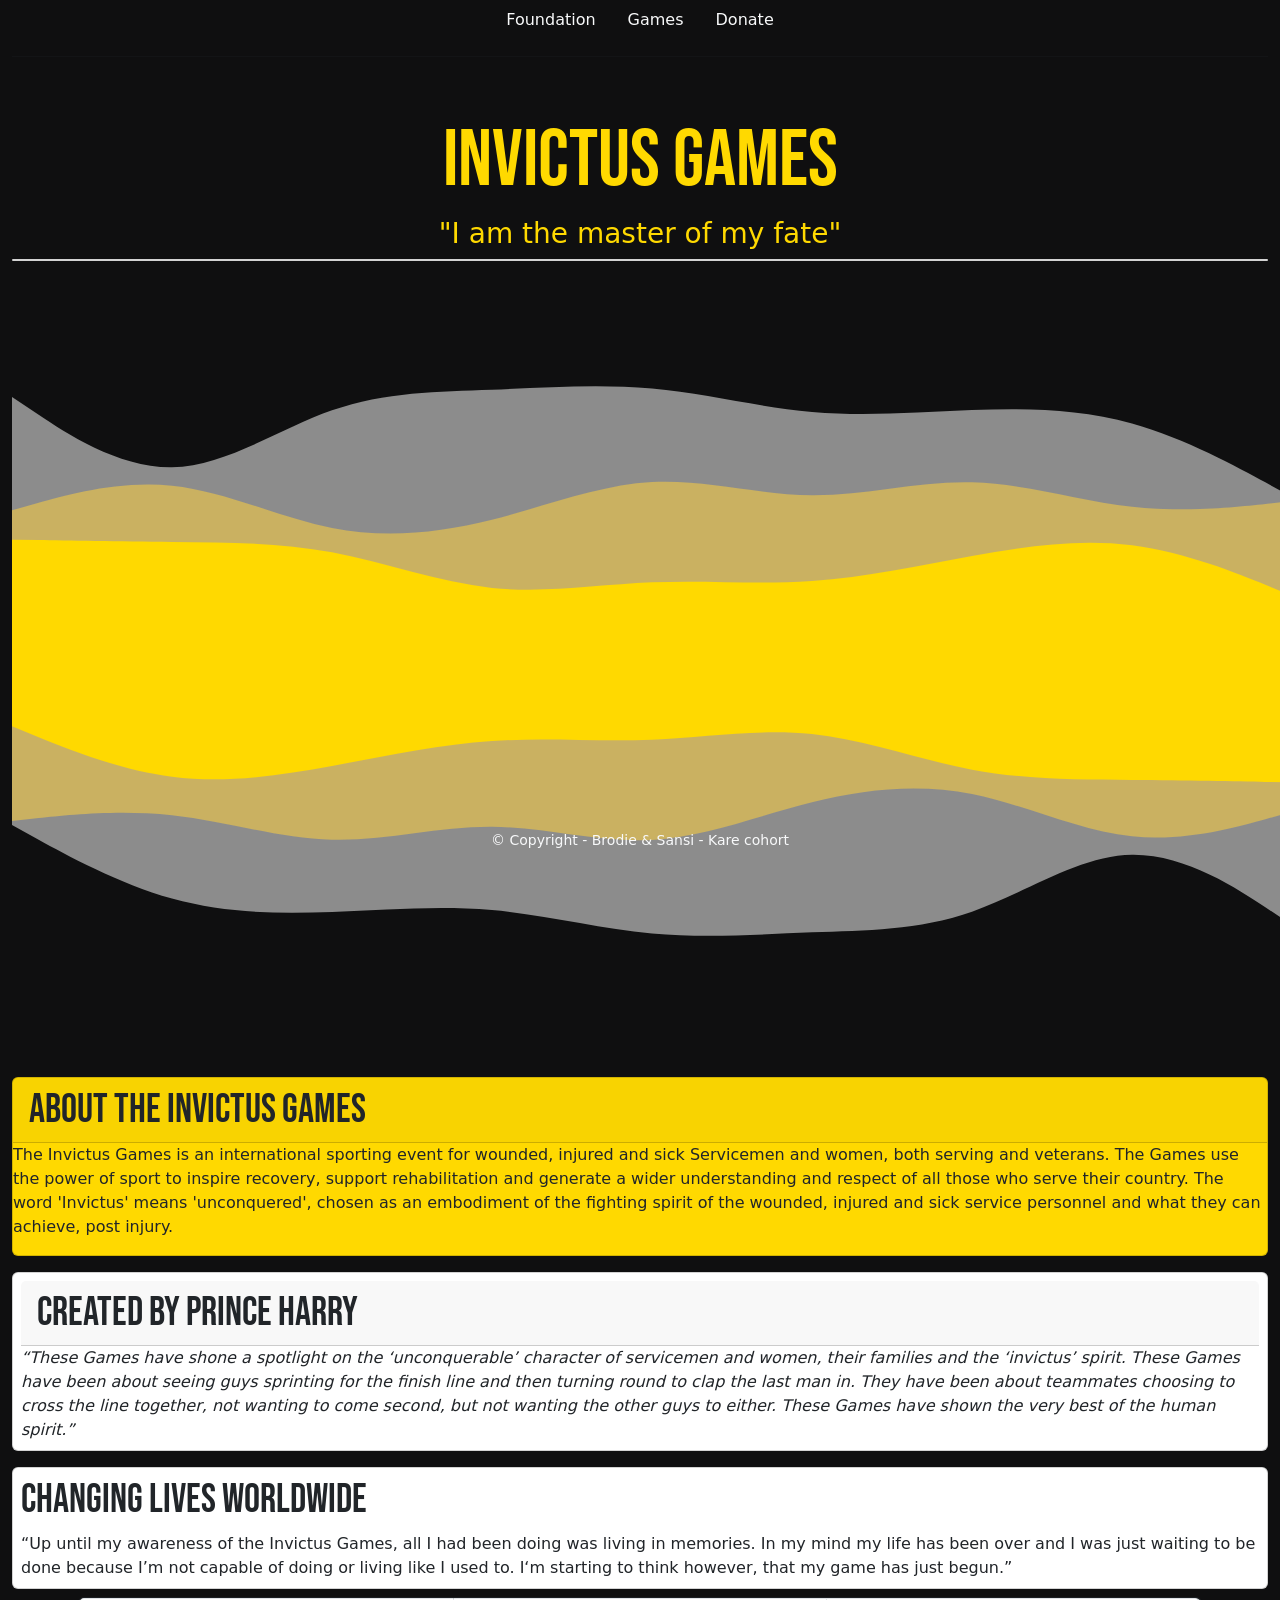
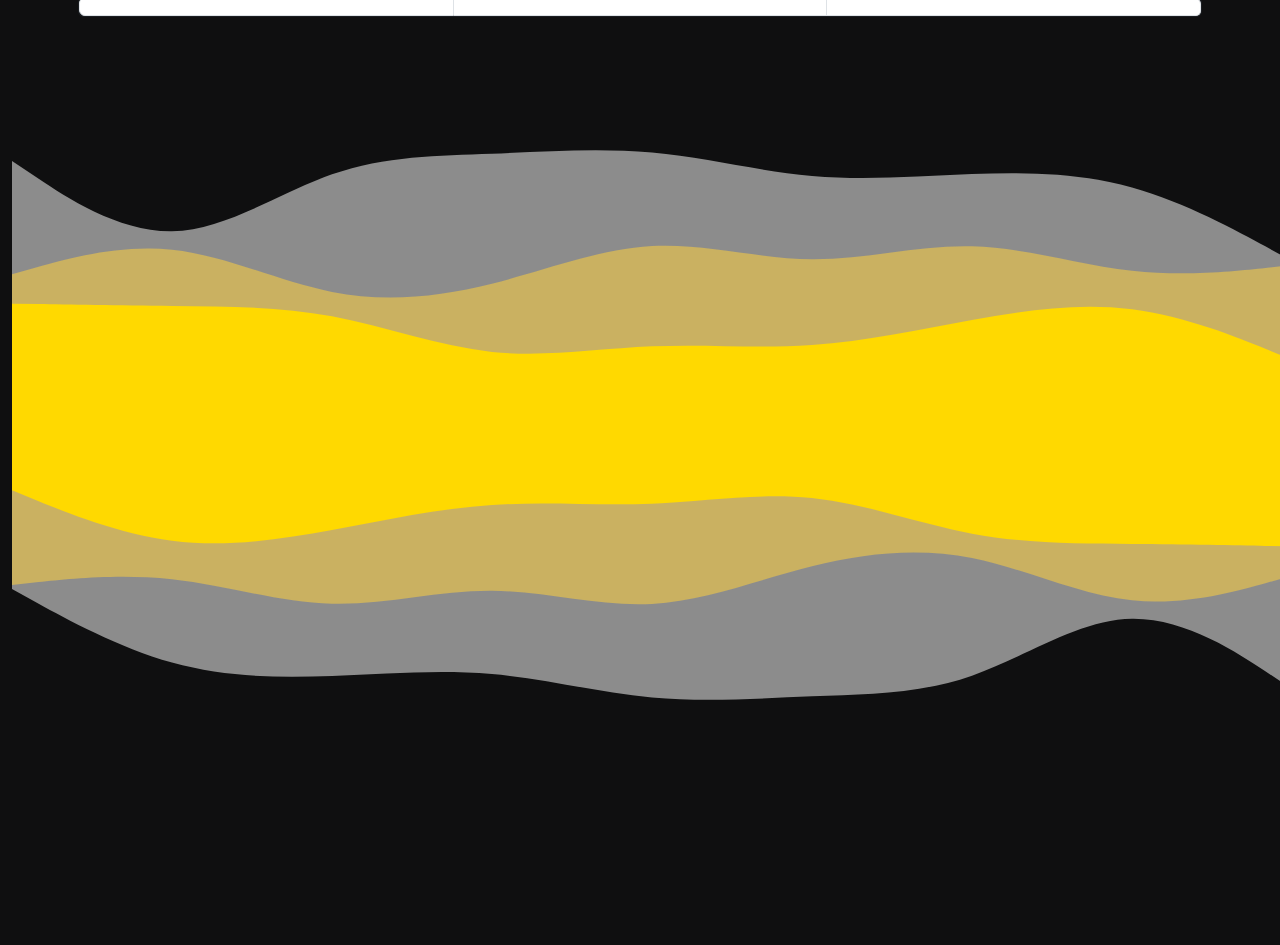
==== index.html @ b1c5fb15 "Initial commit" ====
<!DOCTYPE html>
<html>

<head>
	<meta charset="utf-8">
	<meta name="viewport" content="width=device-width">
	<title>repl.it</title>
	<link href="style.css" rel="stylesheet" type="text/css" />
	<link href="https://cdn.jsdelivr.net/npm/bootstrap@5.0.0-beta3/dist/css/bootstrap.min.css" rel="stylesheet" integrity="sha384-eOJMYsd53ii+scO/bJGFsiCZc+5NDVN2yr8+0RDqr0Ql0h+rP48ckxlpbzKgwra6"
	 crossorigin="anonymous">
	<script src="https://kit.fontawesome.com/b294569c76.js" crossorigin="anonymous">
	</script>
  <link rel="preconnect" href="https://fonts.googleapis.com">
<link rel="preconnect" href="https://fonts.gstatic.com" crossorigin>
<link href="https://fonts.googleapis.com/css2?family=Bebas+Neue&family=Merriweather&display=swap" rel="stylesheet">
	<style>
		:root {
			--main-dark: #0f0f10;
			--main-yellow: #ffd900;
			--main-grey: #999999;
			--main-white: #ffffff;
		}


		.logo-section {
			width: 100vh;
			height: 200px;
		}

		body {
			background-color: var(--main-dark);
		}

		a,
		ul,
		li {
			text-decoration: none;
			color: --main-yellow;
		}

		.list-group-horizontal {
			background-color: transparent;
		}

		.spacer {
			aspect-ratio: 960/300;
			width: 100vw;
			background-repeat: no-repeat;
			background-position: center;
			background-size: cover;
			mix-blend-mode: normal;
		}

		.waves1 {
			background-image: url('./svg/waves1.svg');
		}

		.flip {
			transform: rotate(180deg);
		}

		.dark-text {
			color: var(--main-dark);
		}

		.yellow-text {
			color: var(--main-yellow);
		}

		.yellow-card {
			background-color: var(--main-yellow);
		}

h1 {
  font-family: "Bebas Neue";
}
    a:hover {
      color: var(--main-yellow);
    }
	</style>

</head>

<body>
	<header class="container-fluid">
		<div class="row">
			<div class="col">
				<nav class="nav justify-content-center">
					<a href="/index.html" class="nav-link text-light">Foundation</a>
					<a href="/games.html" class="nav-link text-light">Games</a>
					<a href="/donate.html" class="nav-link text-light">Donate</a>
					<hr>
					<hr>
				</nav>
			</div>
		</div>
	</header>
	<main class="container-fluid">
		<section>
			<hr>
      <br>
			<h1 class="text-center display-1 yellow-text mt-3">
				INVICTUS GAMES
			</h1>
      <h2 class="text-center fs-3 yellow-text">
        "I am the master of my fate"
      </h2>
			<div class="card">
        <img class = "card-image" src="https://upload.wikimedia.org/wikipedia/commons/thumb/c/c2/Academy_Award-winning_actor_Morgan_Freeman_narrates_for_the_opening_ceremony_%2826904746425%29.jpg/1920px-Academy_Award-winning_actor_Morgan_Freeman_narrates_for_the_opening_ceremony_%2826904746425%29.jpg" alt="">
      </div>
        
        <div class="spacer waves1"></div>
        <div class="spacer waves1 flip"></div>
        
            <div class="card mt-3 yellow-card">
              <h1 class="card-header">
                About the Invictus Games
              </h1>
  
              <p>The Invictus Games is an international sporting event for wounded, injured and sick Servicemen and women, both serving and veterans. The Games use the power of sport to inspire recovery, support rehabilitation and generate a wider understanding and respect of all those who serve their country. The word 'Invictus' means 'unconquered', chosen as an embodiment of the fighting spirit of the wounded, injured and sick service personnel and what they can achieve, post injury.</p>
            </div>
         
              <div class="card mt-3 p-2">
                <h1 class="card-header">Created by Prince Harry</h1>
                <p class="card-text fst-italic">“These Games have shone a spotlight on the ‘unconquerable’ character of servicemen and women, their families and the ‘invictus’ spirit. These Games have been about seeing guys sprinting for the finish line and then turning round to clap the last man in. They have been about teammates choosing to cross the line together, not wanting to come second, but not wanting the other guys to either. These Games have shown the very best of the human spirit.”</p>
              </div>
         
            <div class="card mt-3 p-2">
            <h1 class="card-title">Changing lives worldwide</h1>
                <p class="card-text">“Up until my awareness of the Invictus Games, all I had been doing was living in memories. In my mind my life has been over and I was just waiting to be done because I’m not capable of doing or living like I used to. I‘m starting to think however, that my game has just begun.”</p>
            </div>
            <div class="container row-cols-auto p-2 top-0">
          <div class="card text-center dark-text bg-dark">
          <ul class= "list-group list-group-horizontal">
            <li class="list-group-item flex-fill"><a href="" target="_blank">
                    <i class="fab fa-linkedin dark-text fs-1"></i>
                </a></li>
            <li class="list-group-item flex-fill"><a href="" target="_blank">
                    <i class="fab fa-facebook dark-text fs-1"></i>
                </a></li>
            <li class="list-group-item flex-fill"><a href="" target="_blank">
                    <i class="fab fa-twitter dark-text fs-1"></i>
                </a></li>
          </ul>
          
        </div>
          </div>
        </div>

        <div class="spacer waves1"></div>
        <div class="spacer waves1 flip"></div>
      </section>
      <section></section>
    </main>
   <footer class="container-fluid text-light pt-5 pb-5 sticky-bottom">
		<div class="row">
			<div class="col text-center">
				<small>&copy Copyright - Brodie & Sansi - Kare cohort </small>
       </div>
       </div>
    </footer>
  </body>
</html>
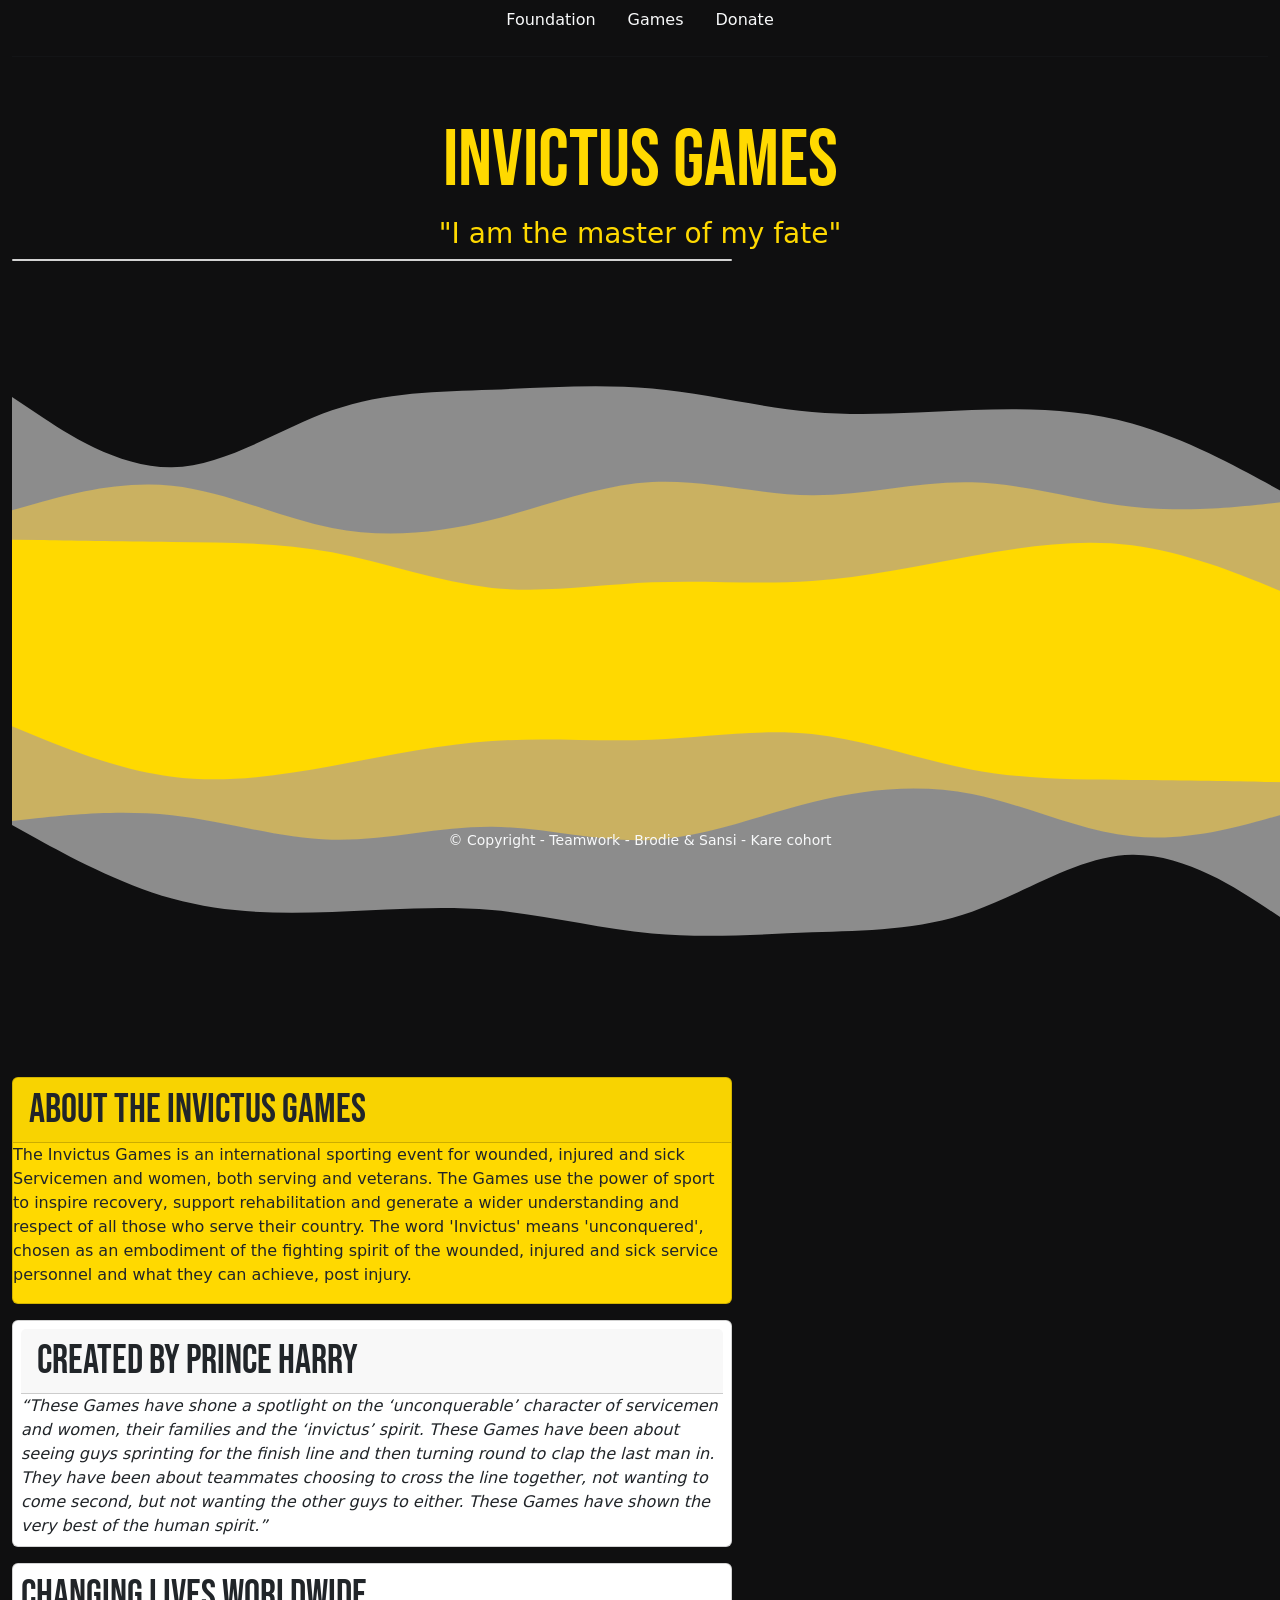
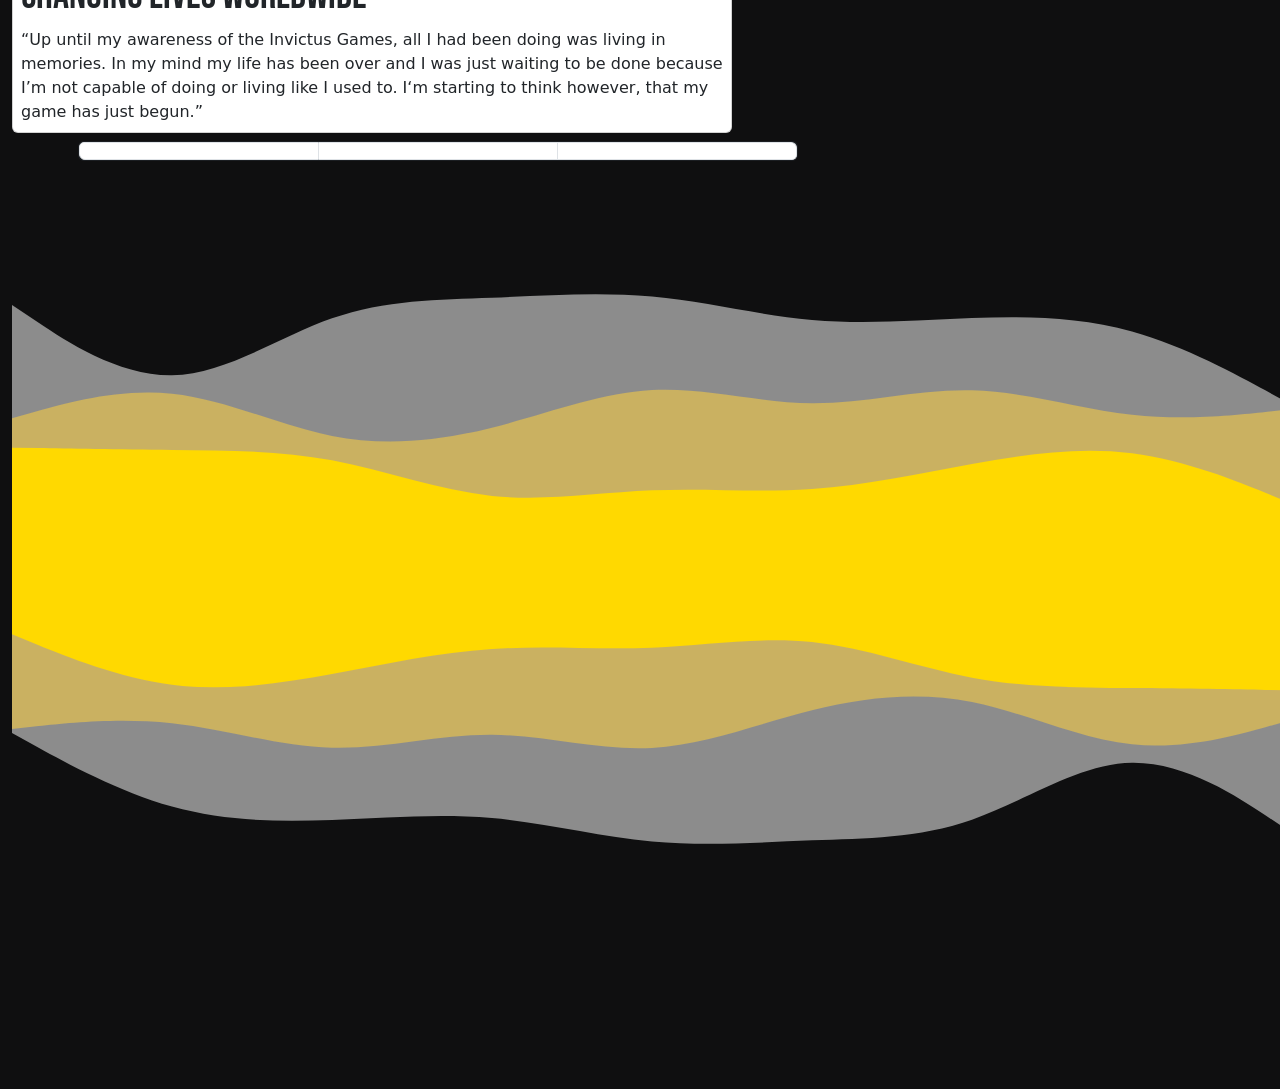
==== commit 3665a24f: "Update footer" ====
--- a/index.html
+++ b/index.html
@@ -77,6 +77,12 @@
     a:hover {
       color: var(--main-yellow);
     }
+@media only screen and (min-width: 1000px) {
+  .card {
+    width:80vh;
+  }
+}
+
 	</style>
 
 </head>
@@ -155,7 +161,7 @@
    <footer class="container-fluid text-light pt-5 pb-5 sticky-bottom">
 		<div class="row">
 			<div class="col text-center">
-				<small>&copy Copyright - Brodie & Sansi - Kare cohort </small>
+				<small>&copy Copyright - Teamwork - Brodie & Sansi - Kare cohort </small>
        </div>
        </div>
     </footer>
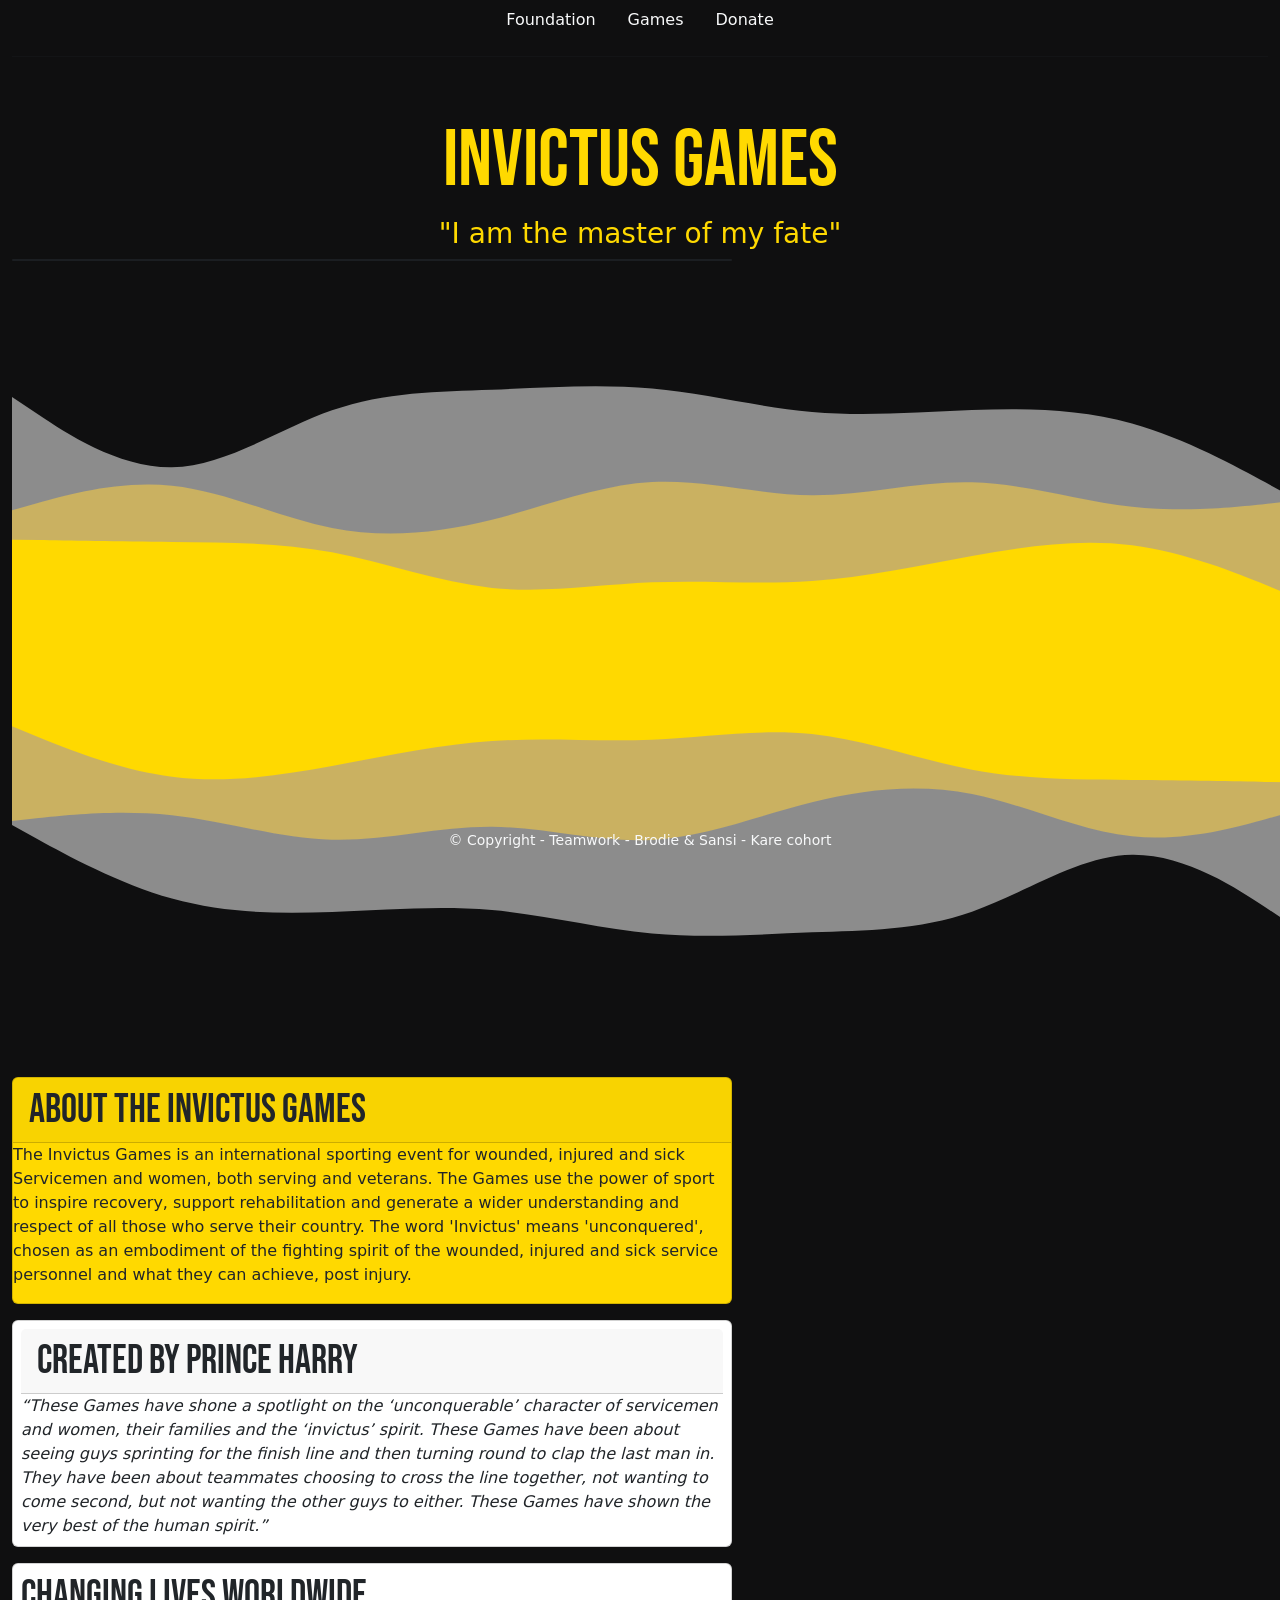
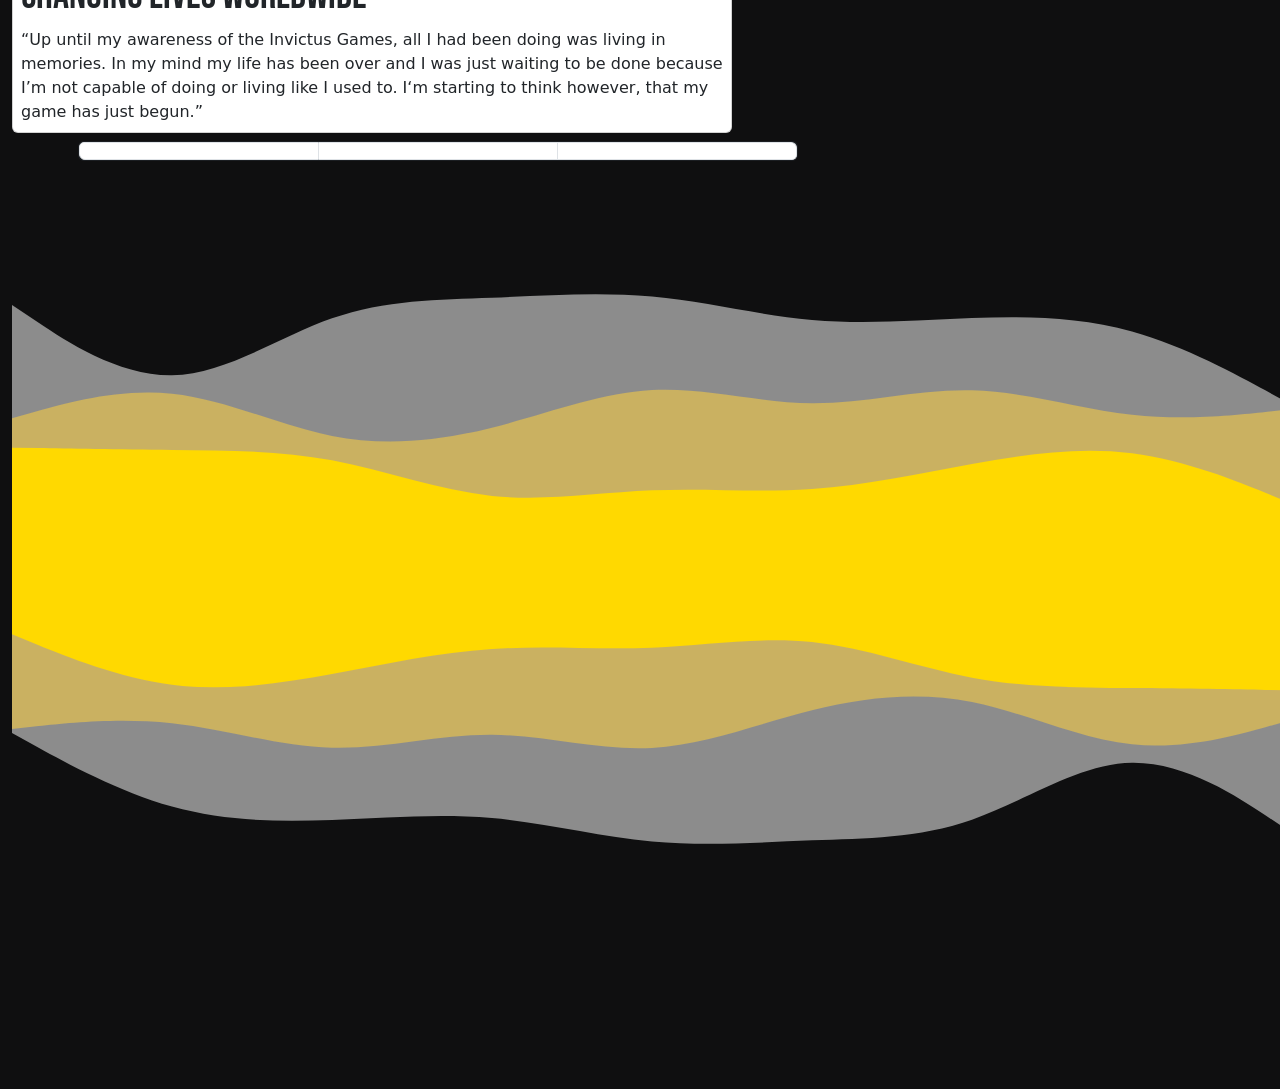
==== commit 672ff83f: "resizing front page image" ====
--- a/index.html
+++ b/index.html
@@ -5,83 +5,16 @@
 	<meta charset="utf-8">
 	<meta name="viewport" content="width=device-width">
 	<title>repl.it</title>
-	<link href="style.css" rel="stylesheet" type="text/css" />
-	<link href="https://cdn.jsdelivr.net/npm/bootstrap@5.0.0-beta3/dist/css/bootstrap.min.css" rel="stylesheet" integrity="sha384-eOJMYsd53ii+scO/bJGFsiCZc+5NDVN2yr8+0RDqr0Ql0h+rP48ckxlpbzKgwra6"
-	 crossorigin="anonymous">
+
+	<link href="https://cdn.jsdelivr.net/npm/bootstrap@5.0.0-beta3/dist/css/bootstrap.min.css" rel="stylesheet"
+		integrity="sha384-eOJMYsd53ii+scO/bJGFsiCZc+5NDVN2yr8+0RDqr0Ql0h+rP48ckxlpbzKgwra6" crossorigin="anonymous">
 	<script src="https://kit.fontawesome.com/b294569c76.js" crossorigin="anonymous">
 	</script>
-  <link rel="preconnect" href="https://fonts.googleapis.com">
-<link rel="preconnect" href="https://fonts.gstatic.com" crossorigin>
-<link href="https://fonts.googleapis.com/css2?family=Bebas+Neue&family=Merriweather&display=swap" rel="stylesheet">
+	<link rel="preconnect" href="https://fonts.googleapis.com">
+	<link rel="preconnect" href="https://fonts.gstatic.com" crossorigin>
+	<link href="https://fonts.googleapis.com/css2?family=Bebas+Neue&family=Merriweather&display=swap" rel="stylesheet">
+	<link href="./style.css" rel="stylesheet" type="text/css" />
 	<style>
-		:root {
-			--main-dark: #0f0f10;
-			--main-yellow: #ffd900;
-			--main-grey: #999999;
-			--main-white: #ffffff;
-		}
-
-
-		.logo-section {
-			width: 100vh;
-			height: 200px;
-		}
-
-		body {
-			background-color: var(--main-dark);
-		}
-
-		a,
-		ul,
-		li {
-			text-decoration: none;
-			color: --main-yellow;
-		}
-
-		.list-group-horizontal {
-			background-color: transparent;
-		}
-
-		.spacer {
-			aspect-ratio: 960/300;
-			width: 100vw;
-			background-repeat: no-repeat;
-			background-position: center;
-			background-size: cover;
-			mix-blend-mode: normal;
-		}
-
-		.waves1 {
-			background-image: url('./svg/waves1.svg');
-		}
-
-		.flip {
-			transform: rotate(180deg);
-		}
-
-		.dark-text {
-			color: var(--main-dark);
-		}
-
-		.yellow-text {
-			color: var(--main-yellow);
-		}
-
-		.yellow-card {
-			background-color: var(--main-yellow);
-		}
-
-h1 {
-  font-family: "Bebas Neue";
-}
-    a:hover {
-      color: var(--main-yellow);
-    }
-@media only screen and (min-width: 1000px) {
-  .card {
-    width:80vh;
-  }
-}
 
 	</style>
 
@@ -92,9 +25,9 @@
 		<div class="row">
 			<div class="col">
 				<nav class="nav justify-content-center">
-					<a href="/index.html" class="nav-link text-light">Foundation</a>
-					<a href="/games.html" class="nav-link text-light">Games</a>
-					<a href="/donate.html" class="nav-link text-light">Donate</a>
+					<a href="./index.html" class="nav-link text-light">Foundation</a>
+					<a href="./games.html" class="nav-link text-light">Games</a>
+					<a href="./donate.html" class="nav-link text-light">Donate</a>
 					<hr>
 					<hr>
 				</nav>
@@ -104,66 +37,79 @@
 	<main class="container-fluid">
 		<section>
 			<hr>
-      <br>
+			<br>
 			<h1 class="text-center display-1 yellow-text mt-3">
 				INVICTUS GAMES
 			</h1>
-      <h2 class="text-center fs-3 yellow-text">
-        "I am the master of my fate"
-      </h2>
-			<div class="card">
-        <img class = "card-image" src="https://upload.wikimedia.org/wikipedia/commons/thumb/c/c2/Academy_Award-winning_actor_Morgan_Freeman_narrates_for_the_opening_ceremony_%2826904746425%29.jpg/1920px-Academy_Award-winning_actor_Morgan_Freeman_narrates_for_the_opening_ceremony_%2826904746425%29.jpg" alt="">
-      </div>
-        
-        <div class="spacer waves1"></div>
-        <div class="spacer waves1 flip"></div>
-        
-            <div class="card mt-3 yellow-card">
-              <h1 class="card-header">
-                About the Invictus Games
-              </h1>
-  
-              <p>The Invictus Games is an international sporting event for wounded, injured and sick Servicemen and women, both serving and veterans. The Games use the power of sport to inspire recovery, support rehabilitation and generate a wider understanding and respect of all those who serve their country. The word 'Invictus' means 'unconquered', chosen as an embodiment of the fighting spirit of the wounded, injured and sick service personnel and what they can achieve, post injury.</p>
-            </div>
-         
-              <div class="card mt-3 p-2">
-                <h1 class="card-header">Created by Prince Harry</h1>
-                <p class="card-text fst-italic">“These Games have shone a spotlight on the ‘unconquerable’ character of servicemen and women, their families and the ‘invictus’ spirit. These Games have been about seeing guys sprinting for the finish line and then turning round to clap the last man in. They have been about teammates choosing to cross the line together, not wanting to come second, but not wanting the other guys to either. These Games have shown the very best of the human spirit.”</p>
-              </div>
-         
-            <div class="card mt-3 p-2">
-            <h1 class="card-title">Changing lives worldwide</h1>
-                <p class="card-text">“Up until my awareness of the Invictus Games, all I had been doing was living in memories. In my mind my life has been over and I was just waiting to be done because I’m not capable of doing or living like I used to. I‘m starting to think however, that my game has just begun.”</p>
-            </div>
-            <div class="container row-cols-auto p-2 top-0">
-          <div class="card text-center dark-text bg-dark">
-          <ul class= "list-group list-group-horizontal">
-            <li class="list-group-item flex-fill"><a href="" target="_blank">
-                    <i class="fab fa-linkedin dark-text fs-1"></i>
-                </a></li>
-            <li class="list-group-item flex-fill"><a href="" target="_blank">
-                    <i class="fab fa-facebook dark-text fs-1"></i>
-                </a></li>
-            <li class="list-group-item flex-fill"><a href="" target="_blank">
-                    <i class="fab fa-twitter dark-text fs-1"></i>
-                </a></li>
-          </ul>
-          
-        </div>
-          </div>
-        </div>
+			<h2 class="text-center fs-3 yellow-text">
+				"I am the master of my fate"
+			</h2>
+			<div class="card bg-dark">
+				<img class="card-image"
+					src="https://upload.wikimedia.org/wikipedia/commons/thumb/c/c2/Academy_Award-winning_actor_Morgan_Freeman_narrates_for_the_opening_ceremony_%2826904746425%29.jpg/1920px-Academy_Award-winning_actor_Morgan_Freeman_narrates_for_the_opening_ceremony_%2826904746425%29.jpg"
+					alt="">
+			</div>
 
-        <div class="spacer waves1"></div>
-        <div class="spacer waves1 flip"></div>
-      </section>
-      <section></section>
-    </main>
-   <footer class="container-fluid text-light pt-5 pb-5 sticky-bottom">
+			<div class="spacer waves1"></div>
+			<div class="spacer waves1 flip"></div>
+
+			<div class="card mt-3 yellow-card">
+				<h1 class="card-header">
+					About the Invictus Games
+				</h1>
+
+				<p>The Invictus Games is an international sporting event for wounded, injured and sick Servicemen and
+					women, both serving and veterans. The Games use the power of sport to inspire recovery, support
+					rehabilitation and generate a wider understanding and respect of all those who serve their country.
+					The word 'Invictus' means 'unconquered', chosen as an embodiment of the fighting spirit of the
+					wounded, injured and sick service personnel and what they can achieve, post injury.</p>
+			</div>
+
+			<div class="card mt-3 p-2">
+				<h1 class="card-header">Created by Prince Harry</h1>
+				<p class="card-text fst-italic">“These Games have shone a spotlight on the ‘unconquerable’ character of
+					servicemen and women, their families and the ‘invictus’ spirit. These Games have been about seeing
+					guys sprinting for the finish line and then turning round to clap the last man in. They have been
+					about teammates choosing to cross the line together, not wanting to come second, but not wanting the
+					other guys to either. These Games have shown the very best of the human spirit.”</p>
+			</div>
+
+			<div class="card mt-3 p-2">
+				<h1 class="card-title">Changing lives worldwide</h1>
+				<p class="card-text">“Up until my awareness of the Invictus Games, all I had been doing was living in
+					memories. In my mind my life has been over and I was just waiting to be done because I’m not capable
+					of doing or living like I used to. I‘m starting to think however, that my game has just begun.”</p>
+			</div>
+			<div class="container row-cols-auto p-2 top-0">
+				<div class="card text-center dark-text bg-dark">
+					<ul class="list-group list-group-horizontal">
+						<li class="list-group-item flex-fill"><a href="" target="_blank">
+								<i class="fab fa-linkedin dark-text fs-1"></i>
+							</a></li>
+						<li class="list-group-item flex-fill"><a href="" target="_blank">
+								<i class="fab fa-facebook dark-text fs-1"></i>
+							</a></li>
+						<li class="list-group-item flex-fill"><a href="" target="_blank">
+								<i class="fab fa-twitter dark-text fs-1"></i>
+							</a></li>
+					</ul>
+
+				</div>
+			</div>
+			</div>
+
+			<div class="spacer waves1"></div>
+			<div class="spacer waves1 flip"></div>
+		</section>
+		<section></section>
+	</main>
+	<footer class="container-fluid text-light pt-5 pb-5 sticky-bottom">
 		<div class="row">
 			<div class="col text-center">
 				<small>&copy Copyright - Teamwork - Brodie & Sansi - Kare cohort </small>
-       </div>
-       </div>
-    </footer>
-  </body>
+			</div>
+		</div>
+	</footer>
+</body>
+
 </html>
--- a/style.css
+++ b/style.css
@@ -0,0 +1,83 @@
+:root {
+    --main-dark: #0f0f10;
+    --main-yellow: #ffd900;
+    --main-grey: #999999;
+    --main-white: #ffffff;
+}
+
+
+.logo-section {
+    width: 100vh;
+    height: 200px;
+}
+
+body {
+    background-color: var(--main-dark);
+}
+
+a,
+ul,
+li {
+    text-decoration: none;
+    color: --main-yellow;
+}
+
+.list-group-horizontal {
+    background-color: transparent;
+}
+
+.spacer {
+    aspect-ratio: 960/300;
+    width: 100vw;
+    background-repeat: no-repeat;
+    background-position: center;
+    background-size: cover;
+    mix-blend-mode: normal;
+}
+
+.waves1 {
+    background-image: url('./svg/waves1.svg');
+}
+
+.flip {
+    transform: rotate(180deg);
+}
+
+.dark-text {
+    color: var(--main-dark);
+}
+
+.yellow-text {
+    color: var(--main-yellow);
+}
+
+.yellow-card {
+    background-color: var(--main-yellow);
+}
+
+h1 {
+font-family: "Bebas Neue";
+}
+a:hover {
+color: var(--main-yellow);
+}
+@media only screen and (min-width: 1000px) {
+.card {
+width:80vh;
+}
+}
+.card .image-card {
+width: 50vh;
+height: 50vh;
+}
+
+img {
+display: block;
+max-width: 100vw;
+height: auto;
+}
+
+img .card-image {
+    display:block;
+    max-width: 100vw;
+}
